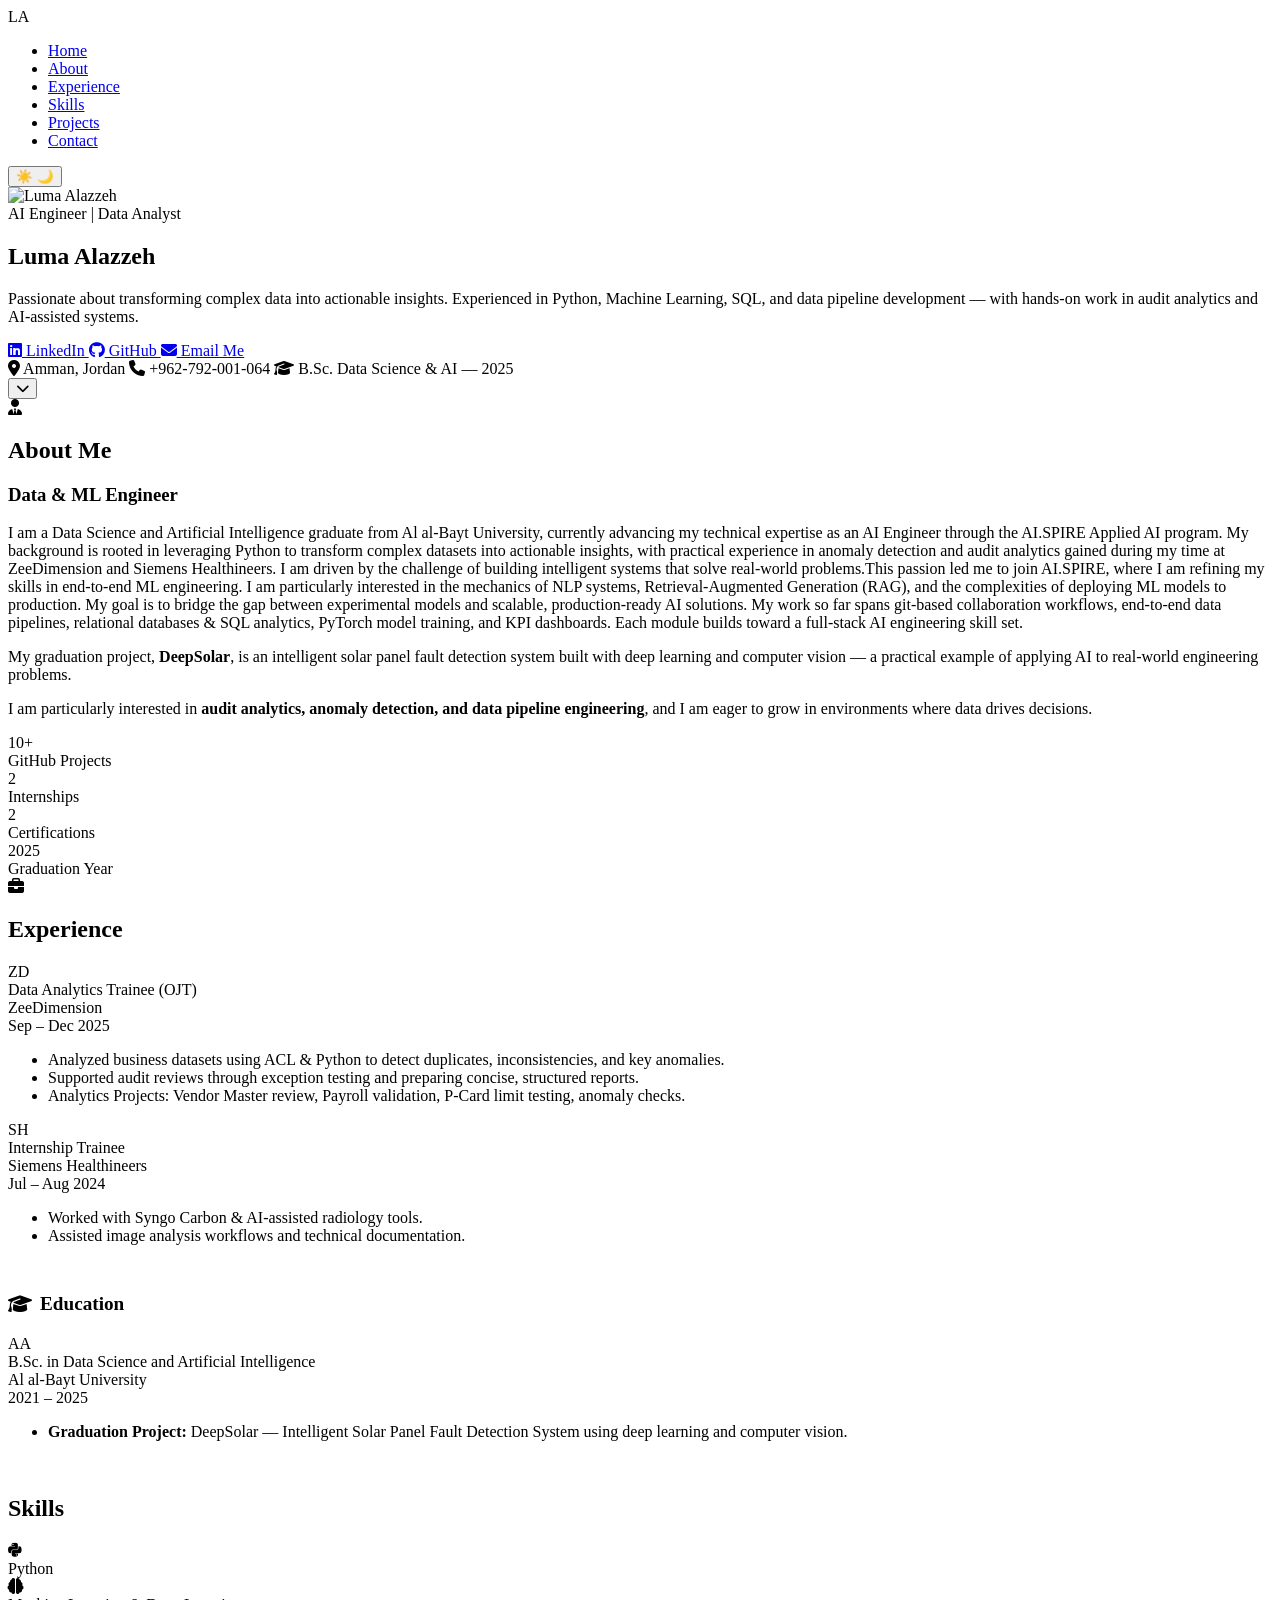
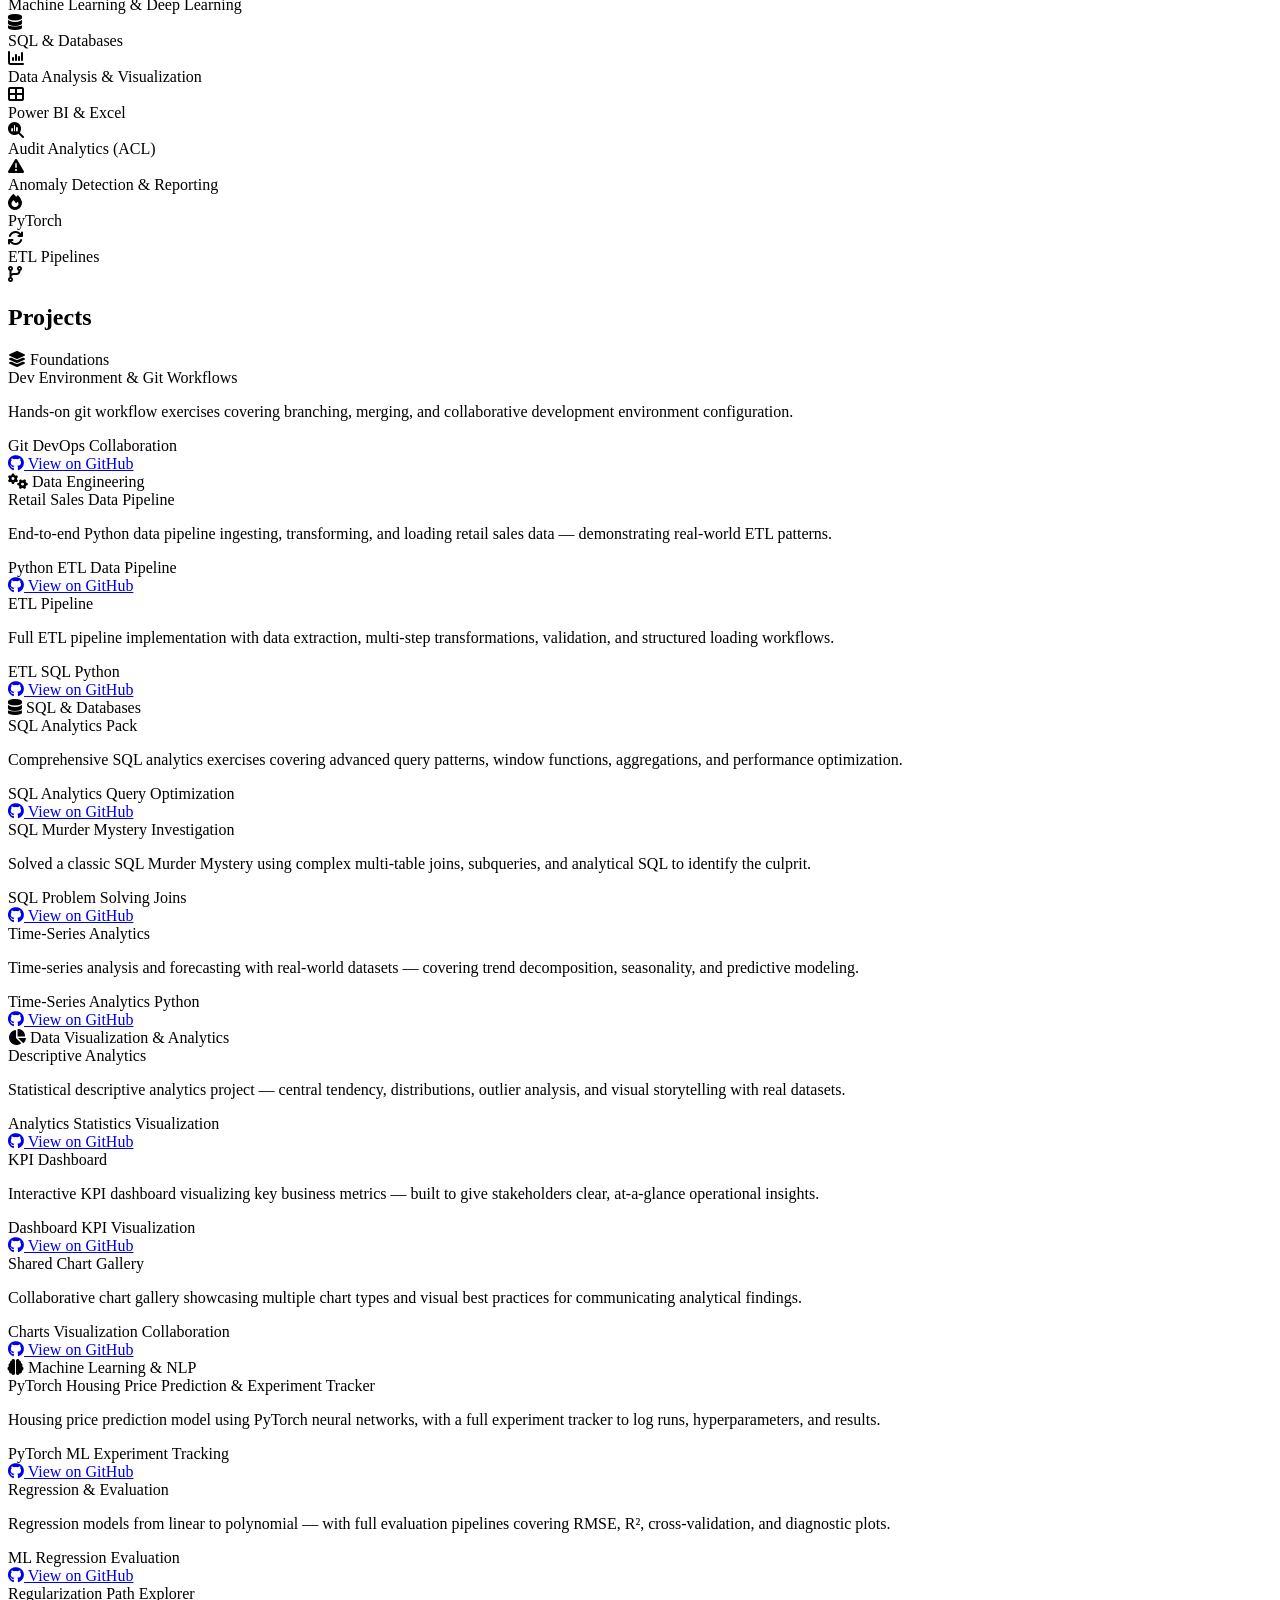
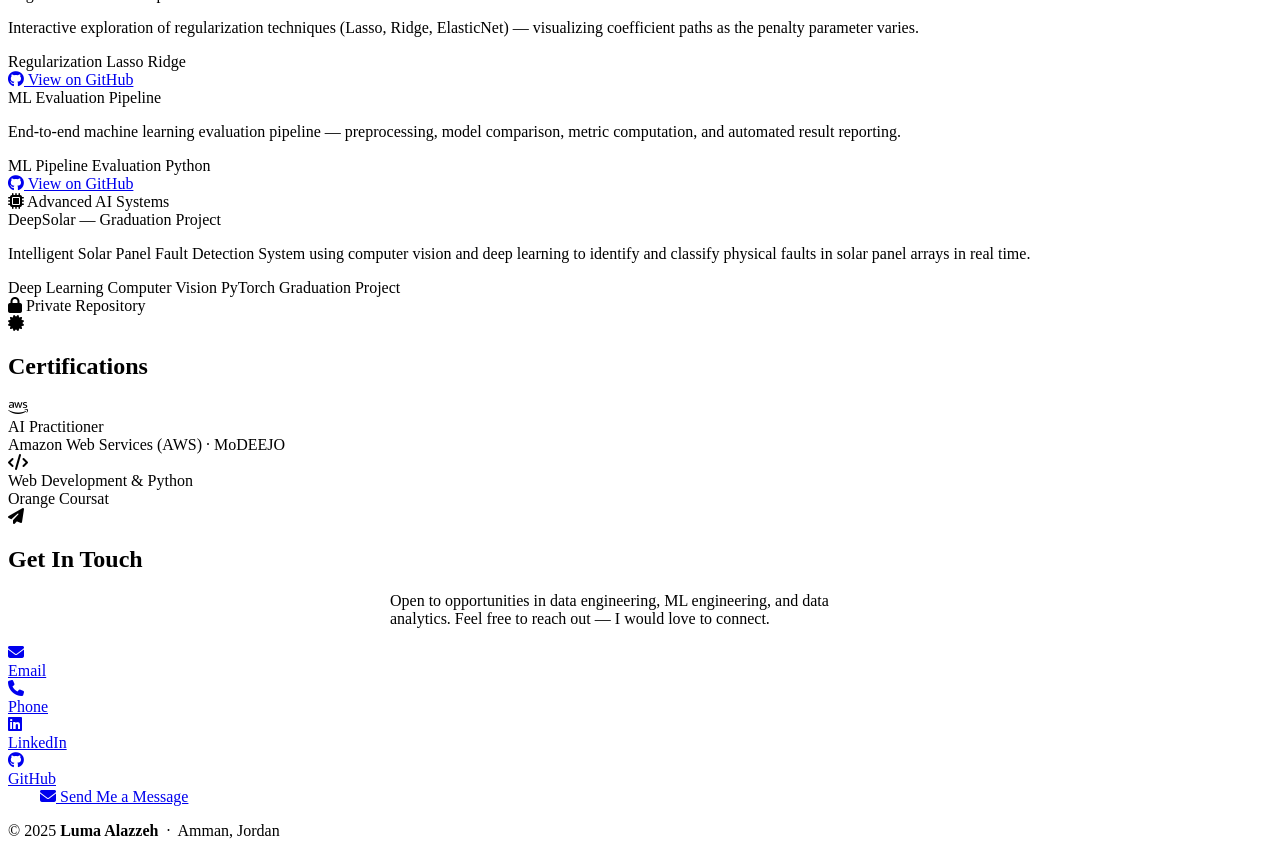
==== assets/index.html @ 155bab3f "update sections" ====
<!DOCTYPE html>
<html lang="en">
<head>
  <meta charset="UTF-8" />
  <meta name="viewport" content="width=device-width, initial-scale=1.0" />
  <meta name="description" content="Luma Alazzeh — Junior Data & ML Engineer, Data Analyst. Portfolio showcasing projects in Machine Learning, Data Analysis, SQL, and AI.">
  <title>Luma Alazzeh | Data & ML Engineer</title>

  <!-- Google Fonts -->
  <link rel="preconnect" href="https://fonts.googleapis.com">
  <link rel="preconnect" href="https://fonts.gstatic.com" crossorigin>
  <link href="https://fonts.googleapis.com/css2?family=Inter:wght@400;500;600;700;800;900&display=swap" rel="stylesheet">

  <!-- Font Awesome 6 (icons) -->
  <link rel="stylesheet" href="https://cdnjs.cloudflare.com/ajax/libs/font-awesome/6.5.2/css/all.min.css" crossorigin="anonymous" />

  <!-- Stylesheet -->
  <link rel="stylesheet" href="styles.css" />
</head>

<body>

  <!-- NAVIGATION -->
<nav>
  <div class="container">
    <span class="nav-logo">LA</span>
    
    <ul class="nav-links">
      <li><a href="#hero">Home</a></li>
      <li><a href="#about">About</a></li>
      <li><a href="#experience">Experience</a></li>
      <li><a href="#skills">Skills</a></li>
      <li><a href="#projects">Projects</a></li>
      <li><a href="#contact">Contact</a></li>
    </ul>

    <!-- Theme Toggle Button -->
    <div class="theme-toggle">
      <button id="theme-switch" aria-label="Toggle theme">
        <span class="sun">☀️</span>
        <span class="moon">🌙</span>
      </button>
    </div>
  </div>
</nav>
  <!-- ══════════════════════════════════════════
       HERO
  ══════════════════════════════════════════ -->
  <section id="hero">
    <div class="hero-inner container">

      <!-- Profile photo -->
      <div class="profile-wrap reveal">
      <img
      src="assets/profile.jpg"
      alt="Luma Alazzeh"
      class="profile-photo"
       />
      </div>

      <!-- Headline -->
      <div class="hero-subtitle reveal delay-1">
         AI Engineer | Data Analyst
      </div>

      <h1 class="hero-name reveal delay-2">Luma Alazzeh</h1>

      <p class="hero-bio reveal delay-3">
        Passionate about transforming complex data into actionable insights.
        Experienced in Python, Machine Learning, SQL, and data pipeline development —
        with hands-on work in audit analytics and AI-assisted systems.
      </p>

      <!-- CTA buttons -->
      <div class="hero-buttons reveal delay-4">
        <a href="https://www.linkedin.com/in/luma-alazzeh-b79bba2a6" target="_blank" rel="noopener" class="btn btn-primary">
          <i class="fa-brands fa-linkedin"></i> LinkedIn
        </a>
        <a href="https://github.com/alazzehluma03-afk" target="_blank" rel="noopener" class="btn btn-outline">
          <i class="fa-brands fa-github"></i> GitHub
        </a>
        <a href="mailto:alazzehluma03@gmail.com" class="btn btn-outline">
          <i class="fa-solid fa-envelope"></i> Email Me
        </a>
      </div>

      <!-- Meta info -->
      <div class="hero-meta reveal delay-5">
        <span><i class="fa-solid fa-location-dot"></i> Amman, Jordan</span>
        <span><i class="fa-solid fa-phone"></i> +962-792-001-064</span>
        <span><i class="fa-solid fa-graduation-cap"></i> B.Sc. Data Science & AI — 2025</span>
      </div>

      <!-- Scroll cue -->
      <div class="scroll-cue reveal delay-6">
        <button data-target="#about" aria-label="Scroll down">
          <i class="fa-solid fa-chevron-down"></i>
        </button>
      </div>

    </div>
  </section>


  <!-- ══════════════════════════════════════════
       ABOUT
  ══════════════════════════════════════════ -->
  <section id="about">
    <div class="container">

      <div class="section-header reveal">
        <div class="section-icon"><i class="fa-solid fa-user-tie"></i></div>
        <h2 class="section-title">About Me</h2>
        <div class="section-divider"></div>
      </div>

      <div class="about-grid">

        <div class="about-text reveal">
          <h3>Data & ML Engineer</h3>
          <p>
           I am a Data Science and Artificial Intelligence graduate from Al al-Bayt University, currently advancing my technical expertise as an AI Engineer through the AI.SPIRE Applied AI program.
          My background is rooted in leveraging Python to transform complex datasets into actionable insights, with practical experience in anomaly detection and audit analytics gained during my time at ZeeDimension and Siemens Healthineers.
          I am driven by the challenge of building intelligent systems that solve real-world problems.This passion led me to join AI.SPIRE, where I am refining my skills in end-to-end ML engineering.
          I am particularly interested in the mechanics of NLP systems, Retrieval-Augmented Generation (RAG), and the complexities of deploying ML models to production.
          My goal is to bridge the gap between experimental models and scalable, production-ready AI solutions.
          My work so far spans git-based collaboration workflows, end-to-end data pipelines, relational databases & SQL analytics, PyTorch model training, and KPI dashboards. Each module builds toward a full-stack AI engineering skill set.
          </p>
          <p>
            My graduation project, <strong>DeepSolar</strong>, is an intelligent solar panel fault detection
            system built with deep learning and computer vision — a practical example of applying AI to
            real-world engineering problems.
          </p>
          <p>
            I am particularly interested in <strong>audit analytics, anomaly detection, and data pipeline
            engineering</strong>, and I am eager to grow in environments where data drives decisions.
          </p>
        </div>

        <div class="about-stats reveal delay-2">
          <div class="stat-card">
            <div class="stat-number">10+</div>
            <div class="stat-label">GitHub Projects</div>
          </div>
          <div class="stat-card">
            <div class="stat-number">2</div>
            <div class="stat-label">Internships</div>
          </div>
          <div class="stat-card">
            <div class="stat-number">2</div>
            <div class="stat-label">Certifications</div>
          </div>
          <div class="stat-card">
            <div class="stat-number">2025</div>
            <div class="stat-label">Graduation Year</div>
          </div>
        </div>

      </div>
    </div>
  </section>
<!-- ══════════════════════════════════════════
       EXPERIENCE
  ══════════════════════════════════════════ -->
  <section id="experience">
    <div class="container">

      <div class="section-header reveal">
        <div class="section-icon"><i class="fa-solid fa-briefcase"></i></div>
        <h2 class="section-title">Experience</h2>
        <div class="section-divider"></div>
      </div>

      <div class="timeline">

        <!-- ZeeDimension -->
        <div class="timeline-item reveal">
          <div class="timeline-dot">
            <img
              src="assets/zeedimension.png"
              alt="ZeeDimension"
              onerror="this.style.display='none';this.nextElementSibling.style.display='flex'"
            />
            <div class="dot-initials" style="display:none">ZD</div>
          </div>
          <div class="timeline-content">
            <div class="job-header">
              <div>
                <div class="job-title">Data Analytics Trainee (OJT)</div>
                <div class="job-company">ZeeDimension</div>
              </div>
              <span class="job-period">Sep – Dec 2025</span>
            </div>
            <ul class="job-points">
              <li>Analyzed business datasets using ACL &amp; Python to detect duplicates, inconsistencies, and key anomalies.</li>
              <li>Supported audit reviews through exception testing and preparing concise, structured reports.</li>
              <li>Analytics Projects: Vendor Master review, Payroll validation, P-Card limit testing, anomaly checks.</li>
            </ul>
          </div>
        </div>

        <!-- Siemens Healthineers -->
        <div class="timeline-item reveal delay-2">
          <div class="timeline-dot">
            <img
              src="assets/siemens.png"
              alt="Siemens Healthineers"
              onerror="this.style.display='none';this.nextElementSibling.style.display='flex'"
            />
            <div class="dot-initials" style="display:none">SH</div>
          </div>
          <div class="timeline-content">
            <div class="job-header">
              <div>
                <div class="job-title">Internship Trainee</div>
                <div class="job-company">Siemens Healthineers</div>
              </div>
              <span class="job-period">Jul – Aug 2024</span>
            </div>
            <ul class="job-points">
              <li>Worked with Syngo Carbon &amp; AI-assisted radiology tools.</li>
              <li>Assisted image analysis workflows and technical documentation.</li>
            </ul>
          </div>
        </div>

      </div>
<!-- Education -->
      <div style="margin-top: 48px;">
        <h3 style="font-size:1.2rem;font-weight:800;color:var(--brown);margin-bottom:20px;display:flex;align-items:center;gap:8px;">
          <i class="fa-solid fa-graduation-cap"></i> Education
        </h3>

        <div class="timeline">
          <div class="timeline-item reveal">
            <div class="timeline-dot">
              <div class="dot-initials">AA</div>
            </div>
            <div class="timeline-content">
              <div class="job-header">
                <div>
                  <div class="job-title">B.Sc. in Data Science and Artificial Intelligence</div>
                  <div class="job-company">Al al-Bayt University</div>
                </div>
                <span class="job-period">2021 – 2025</span>
              </div>
              <ul class="job-points">
                <li><strong>Graduation Project:</strong> DeepSolar — Intelligent Solar Panel Fault Detection System using deep learning and computer vision.</li>
              </ul>
            </div>
          </div>
        </div>
      </div>

    </div>
  </section>

  <!-- ══════════════════════════════════════════
       SKILLS
  ══════════════════════════════════════════ -->
  <section id="skills">
    <div class="container">

      <div class="section-header reveal">
        <div class="section-icon"><i class="fa-solid fa-chart-mixed"></i></div>
        <h2 class="section-title">Skills</h2>
        <div class="section-divider"></div>
      </div>

      <div class="skills-grid">

        <div class="skill-card reveal">
          <div class="skill-icon-box"><i class="fa-brands fa-python"></i></div>
          <div class="skill-name">Python</div>
        </div>

        <div class="skill-card reveal delay-1">
          <div class="skill-icon-box"><i class="fa-solid fa-brain"></i></div>
          <div class="skill-name">Machine Learning &amp; Deep Learning</div>
        </div>

        <div class="skill-card reveal delay-2">
          <div class="skill-icon-box"><i class="fa-solid fa-database"></i></div>
          <div class="skill-name">SQL &amp; Databases</div>
        </div>

        <div class="skill-card reveal delay-3">
          <div class="skill-icon-box"><i class="fa-solid fa-chart-column"></i></div>
          <div class="skill-name">Data Analysis &amp; Visualization</div>
        </div>

        <div class="skill-card reveal delay-4">
          <div class="skill-icon-box"><i class="fa-solid fa-table-cells-large"></i></div>
          <div class="skill-name">Power BI &amp; Excel</div>
        </div>

        <div class="skill-card reveal delay-5">
          <div class="skill-icon-box"><i class="fa-solid fa-magnifying-glass-chart"></i></div>
          <div class="skill-name">Audit Analytics (ACL)</div>
        </div>

        <div class="skill-card reveal delay-6">
          <div class="skill-icon-box"><i class="fa-solid fa-triangle-exclamation"></i></div>
          <div class="skill-name">Anomaly Detection &amp; Reporting</div>
        </div>

        <div class="skill-card reveal delay-1">
          <div class="skill-icon-box"><i class="fa-solid fa-fire"></i></div>
          <div class="skill-name">PyTorch</div>
        </div>

        <div class="skill-card reveal delay-2">
          <div class="skill-icon-box"><i class="fa-solid fa-arrows-rotate"></i></div>
          <div class="skill-name">ETL Pipelines</div>
        </div>

      </div>
    </div>
  </section>


  <!-- ══════════════════════════════════════════
       PROJECTS
  ══════════════════════════════════════════ -->
  <section id="projects">
    <div class="container">

      <div class="section-header reveal">
        <div class="section-icon"><i class="fa-solid fa-code-branch"></i></div>
        <h2 class="section-title">Projects</h2>
        <div class="section-divider"></div>
      </div>


      <!-- ── CATEGORY 1: Foundations ── -->
      <div class="project-category reveal">
        <div class="category-title">
          <i class="fa-solid fa-layer-group"></i> Foundations
        </div>
        <div class="projects-grid">

          <div class="project-card">
            <div class="project-title">Dev Environment &amp; Git Workflows</div>
            <p class="project-desc">Hands-on git workflow exercises covering branching, merging, and collaborative development environment configuration.</p>
            <div class="project-tags">
              <span class="tag">Git</span>
              <span class="tag">DevOps</span>
              <span class="tag">Collaboration</span>
            </div>
            <a href="https://github.com/LevelUp-Applied-AI/m1-l1-git-workflows-alazzehluma03-afk"
               target="_blank" rel="noopener" class="btn-github">
              <i class="fa-brands fa-github"></i> View on GitHub
            </a>
          </div>

        </div>
      </div>


      <!-- ── CATEGORY 2: Data Engineering ── -->
      <div class="project-category reveal">
        <div class="category-title">
          <i class="fa-solid fa-gears"></i> Data Engineering
        </div>
        <div class="projects-grid">

          <div class="project-card">
            <div class="project-title">Retail Sales Data Pipeline</div>
            <p class="project-desc">End-to-end Python data pipeline ingesting, transforming, and loading retail sales data — demonstrating real-world ETL patterns.</p>
            <div class="project-tags">
              <span class="tag">Python</span>
              <span class="tag">ETL</span>
              <span class="tag">Data Pipeline</span>
            </div>
            <a href="https://github.com/LevelUp-Applied-AI/m2-l2-data-pipeline-alazzehluma03-afk"
               target="_blank" rel="noopener" class="btn-github">
              <i class="fa-brands fa-github"></i> View on GitHub
            </a>
          </div>

          <div class="project-card">
            <div class="project-title">ETL Pipeline</div>
            <p class="project-desc">Full ETL pipeline implementation with data extraction, multi-step transformations, validation, and structured loading workflows.</p>
            <div class="project-tags">
              <span class="tag">ETL</span>
              <span class="tag">SQL</span>
              <span class="tag">Python</span>
            </div>
            <a href="https://github.com/LevelUp-Applied-AI/m3-i3-etl-pipeline-alazzehluma03-afk"
               target="_blank" rel="noopener" class="btn-github">
              <i class="fa-brands fa-github"></i> View on GitHub
            </a>
          </div>

        </div>
      </div>


      <!-- ── CATEGORY 3: SQL & Databases ── -->
      <div class="project-category reveal">
        <div class="category-title">
          <i class="fa-solid fa-database"></i> SQL &amp; Databases
        </div>
        <div class="projects-grid">

          <div class="project-card">
            <div class="project-title">SQL Analytics Pack</div>
            <p class="project-desc">Comprehensive SQL analytics exercises covering advanced query patterns, window functions, aggregations, and performance optimization.</p>
            <div class="project-tags">
              <span class="tag">SQL</span>
              <span class="tag">Analytics</span>
              <span class="tag">Query Optimization</span>
            </div>
            <a href="https://github.com/LevelUp-Applied-AI/m3-l3-sql-analytics-alazzehluma03-afk"
               target="_blank" rel="noopener" class="btn-github">
              <i class="fa-brands fa-github"></i> View on GitHub
            </a>
          </div>

          <div class="project-card">
            <div class="project-title">SQL Murder Mystery Investigation</div>
            <p class="project-desc">Solved a classic SQL Murder Mystery using complex multi-table joins, subqueries, and analytical SQL to identify the culprit.</p>
            <div class="project-tags">
              <span class="tag">SQL</span>
              <span class="tag">Problem Solving</span>
              <span class="tag">Joins</span>
            </div>
            <a href="https://github.com/MsDiala/SQL-Murder-Mystery"
               target="_blank" rel="noopener" class="btn-github">
              <i class="fa-brands fa-github"></i> View on GitHub
            </a>
          </div>

          <div class="project-card">
            <div class="project-title">Time-Series Analytics</div>
            <p class="project-desc">Time-series analysis and forecasting with real-world datasets — covering trend decomposition, seasonality, and predictive modeling.</p>
            <div class="project-tags">
              <span class="tag">Time-Series</span>
              <span class="tag">Analytics</span>
              <span class="tag">Python</span>
            </div>
            <a href="https://github.com/LevelUp-Applied-AI/m3-s2-time-series-analytics-alazzehluma03-afk"
               target="_blank" rel="noopener" class="btn-github">
              <i class="fa-brands fa-github"></i> View on GitHub
            </a>
          </div>

        </div>
      </div>


      <!-- ── CATEGORY 4: Data Visualization & Analytics ── -->
      <div class="project-category reveal">
        <div class="category-title">
          <i class="fa-solid fa-chart-pie"></i> Data Visualization &amp; Analytics
        </div>
        <div class="projects-grid">

          <div class="project-card">
            <div class="project-title">Descriptive Analytics</div>
            <p class="project-desc">Statistical descriptive analytics project — central tendency, distributions, outlier analysis, and visual storytelling with real datasets.</p>
            <div class="project-tags">
              <span class="tag">Analytics</span>
              <span class="tag">Statistics</span>
              <span class="tag">Visualization</span>
            </div>
            <a href="https://github.com/LevelUp-Applied-AI/m4-l4-descriptive-analytics-alazzehluma03-afk"
               target="_blank" rel="noopener" class="btn-github">
              <i class="fa-brands fa-github"></i> View on GitHub
            </a>
          </div>

          <div class="project-card">
            <div class="project-title">KPI Dashboard</div>
            <p class="project-desc">Interactive KPI dashboard visualizing key business metrics — built to give stakeholders clear, at-a-glance operational insights.</p>
            <div class="project-tags">
              <span class="tag">Dashboard</span>
              <span class="tag">KPI</span>
              <span class="tag">Visualization</span>
            </div>
            <a href="https://github.com/LevelUp-Applied-AI/m4-i4-kpi-dashboard-alazzehluma03-afk"
               target="_blank" rel="noopener" class="btn-github">
              <i class="fa-brands fa-github"></i> View on GitHub
            </a>
          </div>

          <div class="project-card">
            <div class="project-title">Shared Chart Gallery</div>
            <p class="project-desc">Collaborative chart gallery showcasing multiple chart types and visual best practices for communicating analytical findings.</p>
            <div class="project-tags">
              <span class="tag">Charts</span>
              <span class="tag">Visualization</span>
              <span class="tag">Collaboration</span>
            </div>
            <a href="https://github.com/LevelUp-Applied-AI/m4-s2"
               target="_blank" rel="noopener" class="btn-github">
              <i class="fa-brands fa-github"></i> View on GitHub
            </a>
          </div>

        </div>
      </div>


      <!-- ── CATEGORY 5: Machine Learning & NLP ── -->
      <div class="project-category reveal">
        <div class="category-title">
          <i class="fa-solid fa-brain"></i> Machine Learning &amp; NLP
        </div>
        <div class="projects-grid">

          <div class="project-card">
            <div class="project-title">PyTorch Housing Price Prediction &amp; Experiment Tracker</div>
            <p class="project-desc">Housing price prediction model using PyTorch neural networks, with a full experiment tracker to log runs, hyperparameters, and results.</p>
            <div class="project-tags">
              <span class="tag">PyTorch</span>
              <span class="tag">ML</span>
              <span class="tag">Experiment Tracking</span>
            </div>
            <a href="https://github.com/LevelUp-Applied-AI/m2-i2-pytorch-alazzehluma03-afk"
               target="_blank" rel="noopener" class="btn-github">
              <i class="fa-brands fa-github"></i> View on GitHub
            </a>
          </div>

          <div class="project-card">
            <div class="project-title">Regression &amp; Evaluation</div>
            <p class="project-desc">Regression models from linear to polynomial — with full evaluation pipelines covering RMSE, R², cross-validation, and diagnostic plots.</p>
            <div class="project-tags">
              <span class="tag">ML</span>
              <span class="tag">Regression</span>
              <span class="tag">Evaluation</span>
            </div>
            <a href="https://github.com/LevelUp-Applied-AI/m5-l5a-regression-eval-alazzehluma03-afk"
               target="_blank" rel="noopener" class="btn-github">
              <i class="fa-brands fa-github"></i> View on GitHub
            </a>
          </div>

          <div class="project-card">
            <div class="project-title">Regularization Path Explorer</div>
            <p class="project-desc">Interactive exploration of regularization techniques (Lasso, Ridge, ElasticNet) — visualizing coefficient paths as the penalty parameter varies.</p>
            <div class="project-tags">
              <span class="tag">Regularization</span>
              <span class="tag">Lasso</span>
              <span class="tag">Ridge</span>
            </div>
            <a href="https://github.com/alazzehluma03-afk/regularization-path-explorer"
               target="_blank" rel="noopener" class="btn-github">
              <i class="fa-brands fa-github"></i> View on GitHub
            </a>
          </div>

          <div class="project-card">
            <div class="project-title">ML Evaluation Pipeline</div>
            <p class="project-desc">End-to-end machine learning evaluation pipeline — preprocessing, model comparison, metric computation, and automated result reporting.</p>
            <div class="project-tags">
              <span class="tag">ML Pipeline</span>
              <span class="tag">Evaluation</span>
              <span class="tag">Python</span>
            </div>
            <a href="https://github.com/LevelUp-Applied-AI/m5-i5a-ml-pipeline-alazzehluma03-afk"
               target="_blank" rel="noopener" class="btn-github">
              <i class="fa-brands fa-github"></i> View on GitHub
            </a>
          </div>

        </div>
      </div>


      <!-- ── CATEGORY 6: Advanced AI Systems ── -->
      <div class="project-category reveal">
        <div class="category-title">
          <i class="fa-solid fa-microchip"></i> Advanced AI Systems
        </div>
        <div class="projects-grid">

          <div class="project-card">
            <div class="project-title">DeepSolar — Graduation Project</div>
            <p class="project-desc">Intelligent Solar Panel Fault Detection System using computer vision and deep learning to identify and classify physical faults in solar panel arrays in real time.</p>
            <div class="project-tags">
              <span class="tag">Deep Learning</span>
              <span class="tag">Computer Vision</span>
              <span class="tag">PyTorch</span>
              <span class="tag">Graduation Project</span>
            </div>
            <!-- No public repo link — placeholder shows badge -->
            <span class="btn-github" style="background:var(--brown-light);cursor:default;">
              <i class="fa-solid fa-lock"></i> Private Repository
            </span>
          </div>

        </div>
      </div>


    </div>
  </section>


  <!-- ══════════════════════════════════════════
       CERTIFICATIONS
  ══════════════════════════════════════════ -->
  <section id="certifications">
    <div class="container">

      <div class="section-header reveal">
        <div class="section-icon"><i class="fa-solid fa-certificate"></i></div>
        <h2 class="section-title">Certifications</h2>
        <div class="section-divider"></div>
      </div>

      <div class="certs-grid">

        <div class="cert-card reveal">
          <div class="cert-icon"><i class="fa-brands fa-aws"></i></div>
          <div>
            <div class="cert-name">AI Practitioner</div>
            <div class="cert-issuer">Amazon Web Services (AWS) · MoDEEJO</div>
          </div>
        </div>

        <div class="cert-card reveal delay-2">
          <div class="cert-icon"><i class="fa-solid fa-code"></i></div>
          <div>
            <div class="cert-name">Web Development &amp; Python</div>
            <div class="cert-issuer">Orange Coursat</div>
          </div>
        </div>

      </div>
    </div>
  </section>


  <!-- ══════════════════════════════════════════
       CONTACT
  ══════════════════════════════════════════ -->
  <section id="contact">
    <div class="container">

      <div class="section-header reveal">
        <div class="section-icon"><i class="fa-solid fa-paper-plane"></i></div>
        <h2 class="section-title">Get In Touch</h2>
        <div class="section-divider"></div>
        <p style="color:var(--text-muted);margin-top:14px;max-width:500px;margin-left:auto;margin-right:auto;">
          Open to opportunities in data engineering, ML engineering, and data analytics.
          Feel free to reach out — I would love to connect.
        </p>
      </div>

      <div class="contact-cards">

        <a href="mailto:alazzehluma03@gmail.com" class="contact-card reveal">
          <div class="contact-icon"><i class="fa-solid fa-envelope"></i></div>
          <div>
            <div class="contact-label">Email</div>
          </div>
        </a>

        <a href="tel:+962792001064" class="contact-card reveal delay-1">
          <div class="contact-icon"><i class="fa-solid fa-phone"></i></div>
          <div>
            <div class="contact-label">Phone</div>
          </div>
        </a>

        <a href="https://www.linkedin.com/in/luma-alazzeh-b79bba2a6" target="_blank" rel="noopener"
           class="contact-card reveal delay-2">
          <div class="contact-icon"><i class="fa-brands fa-linkedin"></i></div>
          <div>
            <div class="contact-label">LinkedIn</div>
          </div>
        </a>

        <a href="https://github.com/alazzehluma03-afk" target="_blank" rel="noopener"
           class="contact-card reveal delay-3">
          <div class="contact-icon"><i class="fa-brands fa-github"></i></div>
          <div>
            <div class="contact-label">GitHub</div>
          </div>
        </a>

      </div>

      <div class="contact-cta reveal delay-4">
        <a href="mailto:alazzehluma03@gmail.com" class="btn btn-primary" style="font-size:1rem;padding:14px 32px;">
          <i class="fa-solid fa-envelope"></i> Send Me a Message
        </a>
      </div>

    </div>
  </section>


  <!-- ══════════════════════════════════════════
       FOOTER
  ══════════════════════════════════════════ -->
  <footer>
    <p>&copy; 2025 <strong>Luma Alazzeh</strong> &nbsp;·&nbsp; Amman, Jordan &nbsp;
  </footer>


  <!-- JavaScript -->
  <script src="script.js"></script>

<script src="https://replit-cdn.com/replit-pill/replit-pill.global.js" data-repl-id="2630f1a2-b243-4395-bf3c-8b2e7ca334fb"></script></body>
</html>
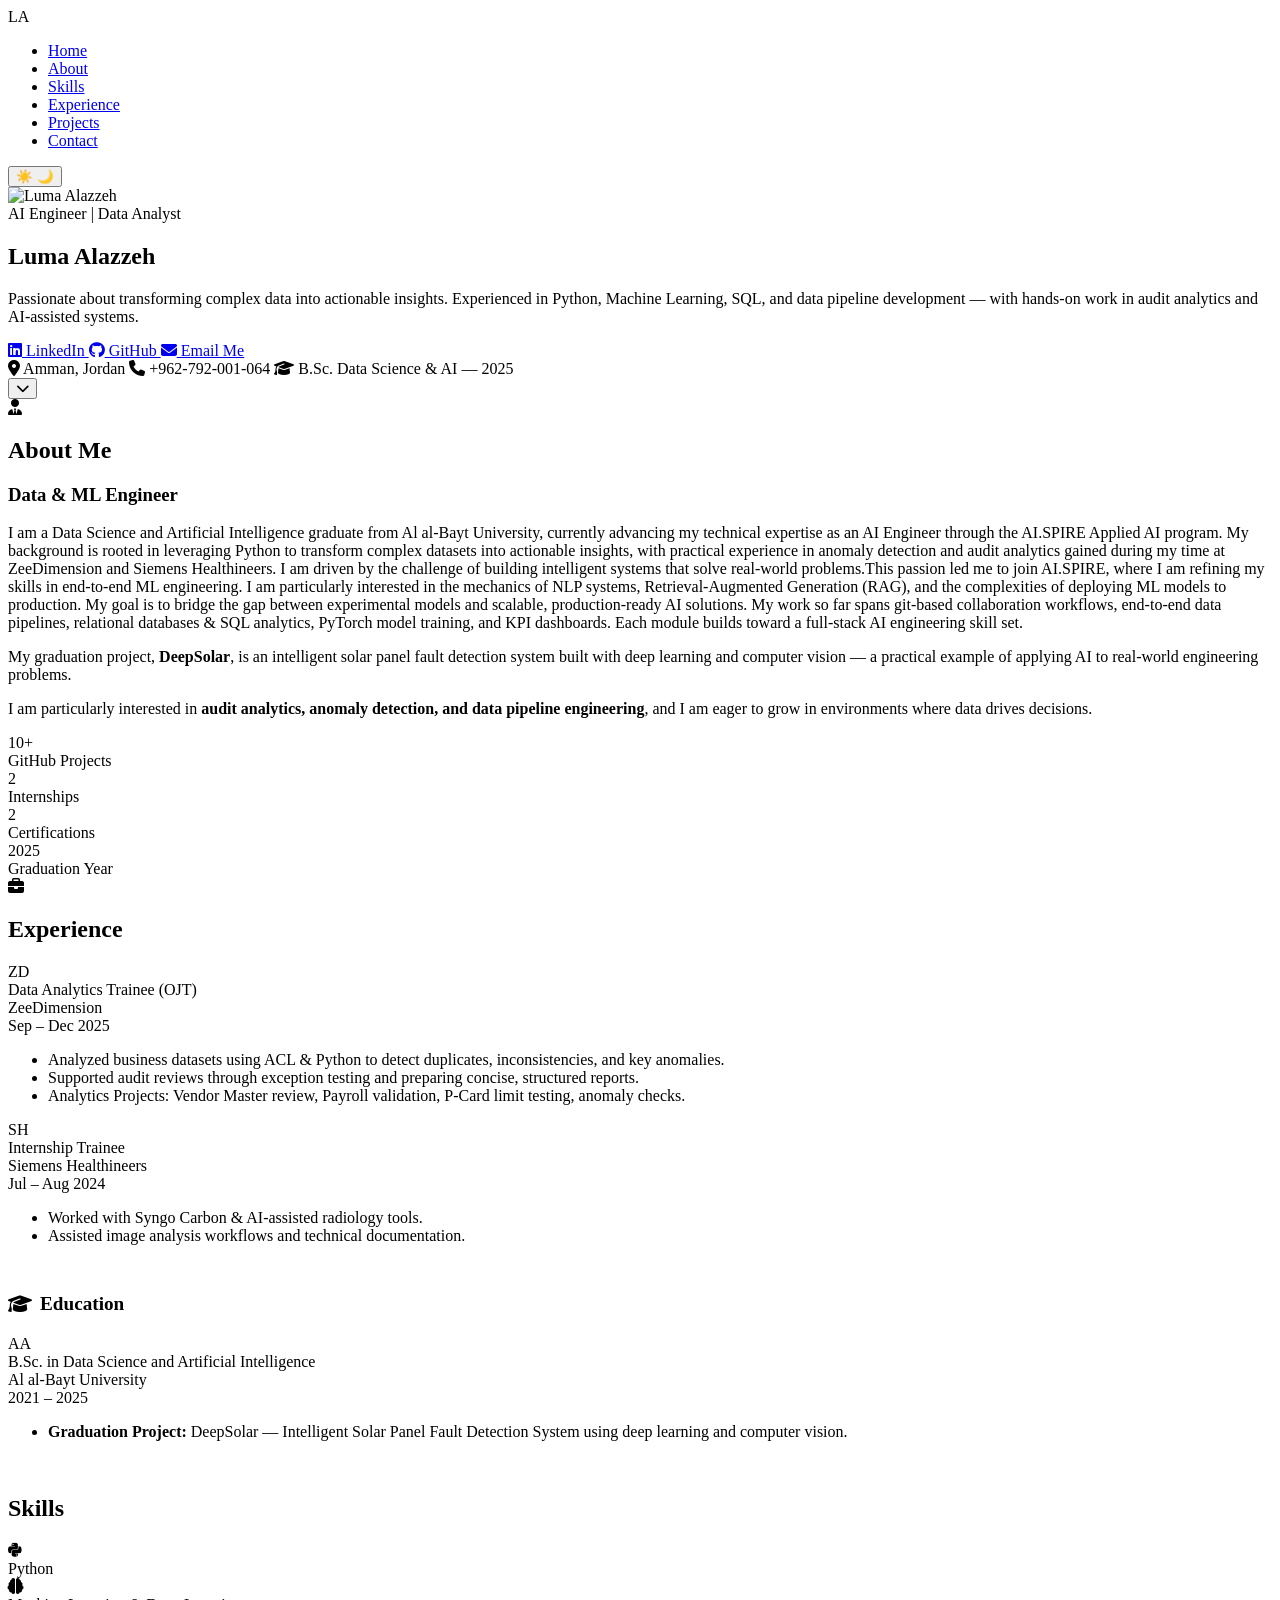
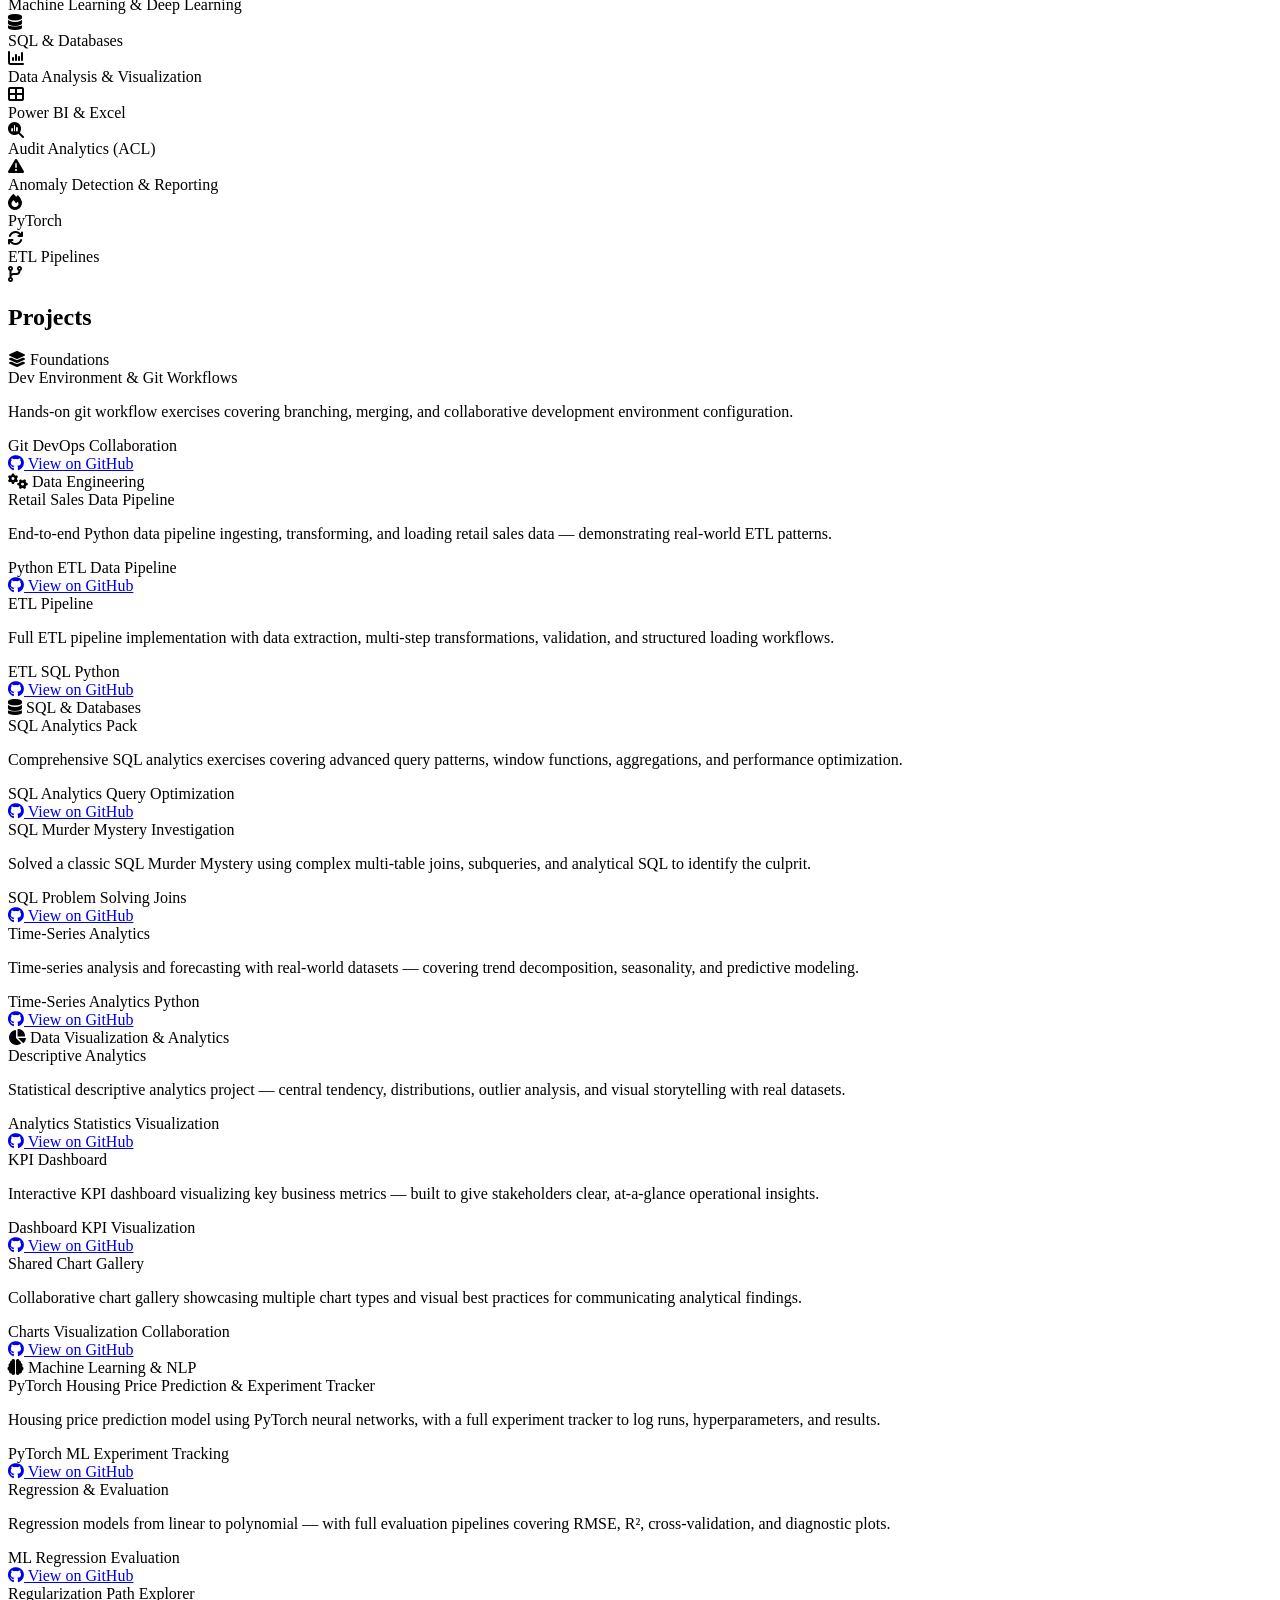
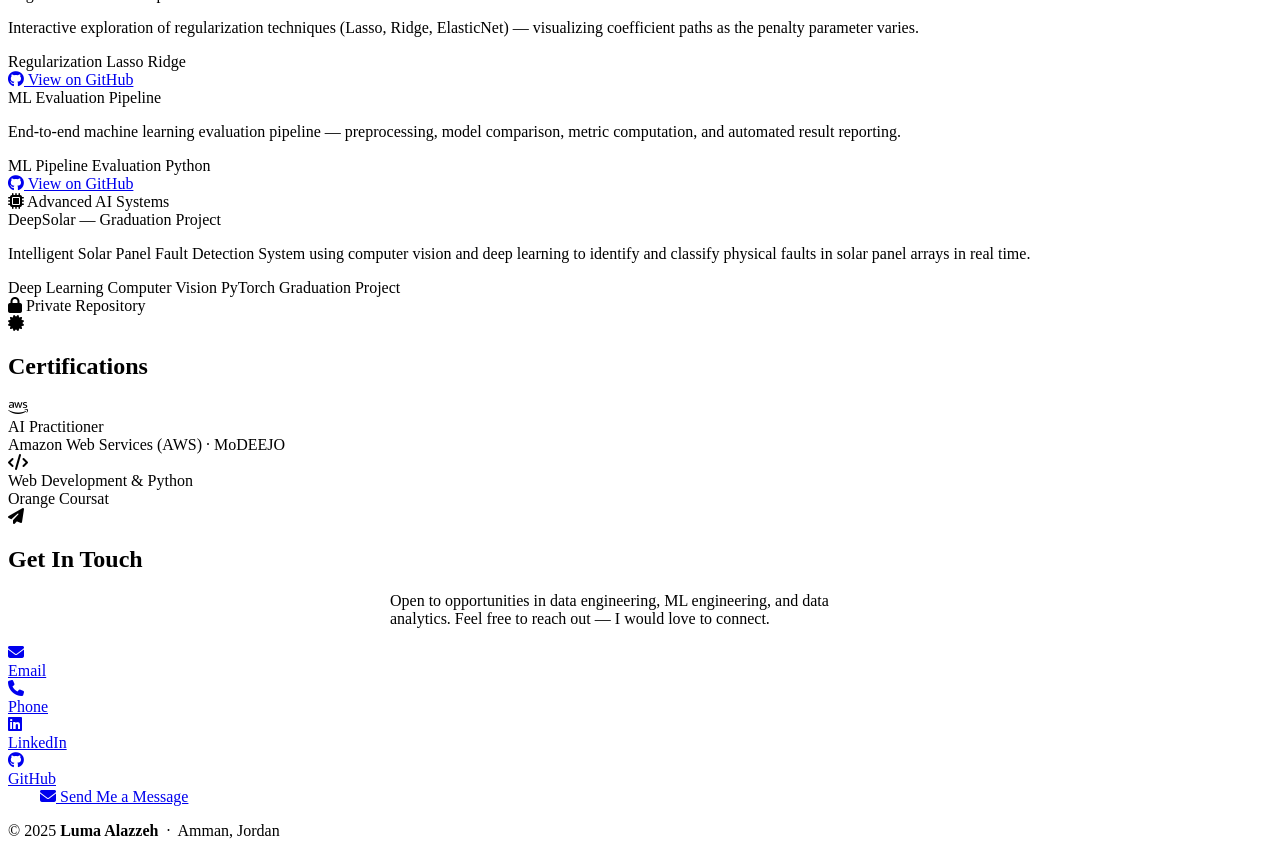
==== commit 51695da4: "reverse sections" ====
--- a/assets/index.html
+++ b/assets/index.html
@@ -28,8 +28,8 @@
     <ul class="nav-links">
       <li><a href="#hero">Home</a></li>
       <li><a href="#about">About</a></li>
+      <li><a href="#skills">Skills</a></li>
       <li><a href="#experience">Experience</a></li>
-      <li><a href="#skills">Skills</a></li>
       <li><a href="#projects">Projects</a></li>
       <li><a href="#contact">Contact</a></li>
     </ul>
